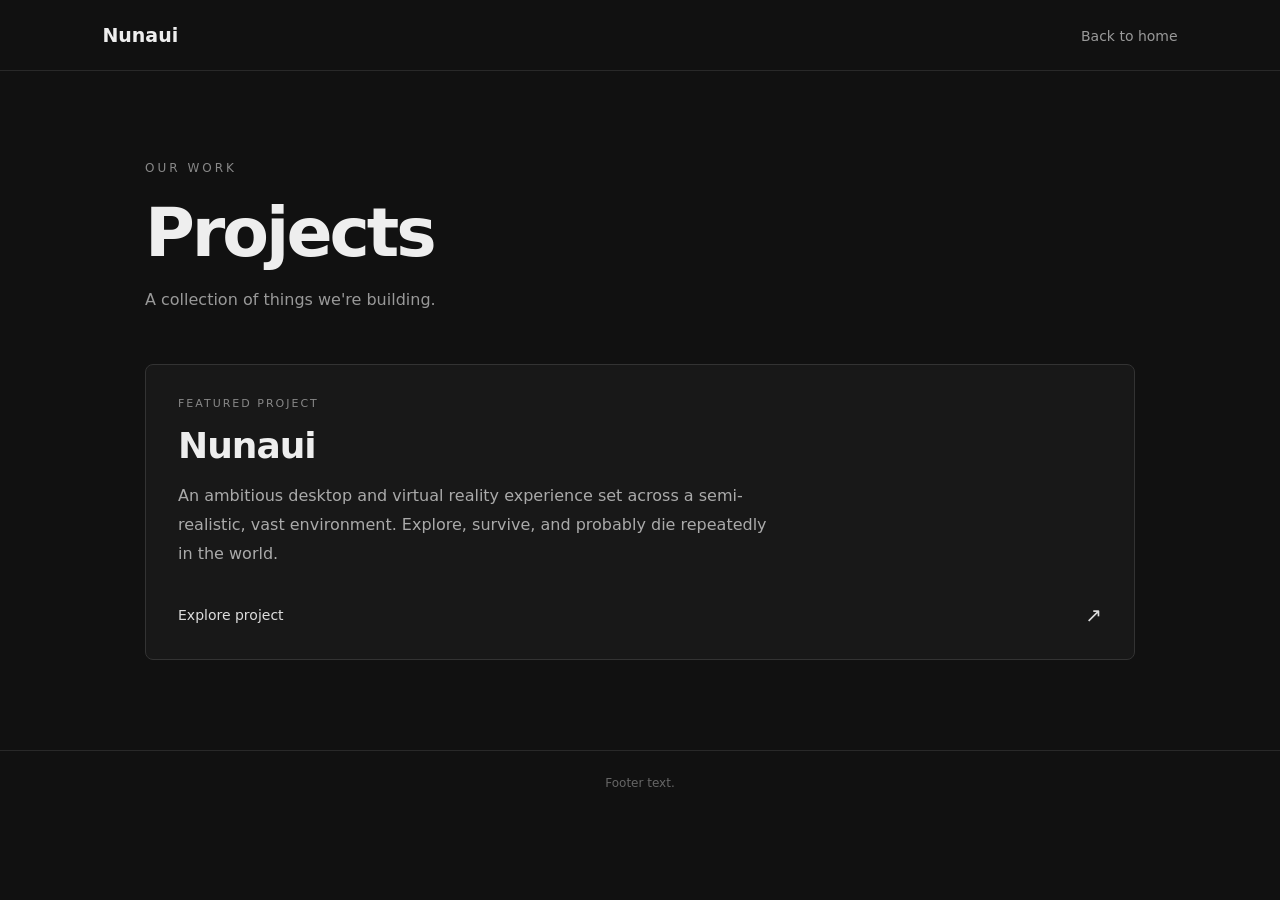
==== projects/index.html @ 595fc344 "Create projects page" ====
<!DOCTYPE html>
<html lang="en">
<head>
    <meta charset="UTF-8">
    <meta name="viewport" content="width=device-width, initial-scale=1.0">
    <meta name="theme-color" content="#111111">
    <title>Projects | Nunaui</title>

    <style>
        * {
            box-sizing: border-box;
        }

        body {
            margin: 0;
            min-height: 100vh;
            background: #111;
            color: #eee;
            font-family: system-ui, sans-serif;
        }

        header {
            padding: 24px 8%;
            border-bottom: 1px solid #292929;
            display: flex;
            justify-content: space-between;
            align-items: center;
        }

        .logo {
            font-size: 19px;
            font-weight: 700;
        }

        a {
            color: inherit;
            text-decoration: none;
        }

        nav a {
            color: #999;
            font-size: 14px;
            transition: color 0.2s;
        }

        nav a:hover {
            color: white;
        }

        main {
            max-width: 1050px;
            margin: auto;
            padding: 90px 30px;
        }

        .tag {
            color: #888;
            text-transform: uppercase;
            letter-spacing: 3px;
            font-size: 12px;
        }

        h1 {
            font-size: clamp(42px, 7vw, 68px);
            letter-spacing: -3px;
            margin: 18px 0;
        }

        .subtitle {
            color: #999;
            font-size: 16px;
            margin-bottom: 55px;
        }

        .project {
            display: block;
            border: 1px solid #333;
            border-radius: 8px;
            padding: 32px;
            background: #181818;
            transition: border-color 0.2s, background 0.2s;
        }

        .project:hover {
            border-color: #777;
            background: #1c1c1c;
        }

        .project-label {
            color: #888;
            text-transform: uppercase;
            font-size: 11px;
            letter-spacing: 2px;
        }

        .project h2 {
            font-size: 36px;
            letter-spacing: -1px;
            margin: 15px 0;
        }

        .project p {
            color: #aaa;
            line-height: 1.8;
            max-width: 600px;
        }

        .project-footer {
            display: flex;
            justify-content: space-between;
            align-items: center;
            margin-top: 35px;
            color: #ddd;
            font-size: 14px;
        }

        .arrow {
            font-size: 20px;
        }

        footer {
            border-top: 1px solid #292929;
            padding: 25px 8%;
            color: #666;
            font-size: 12px;
            text-align: center;
        }

        @media (max-width: 600px) {
            header {
                padding: 20px 6%;
            }

            main {
                padding: 65px 7%;
            }

            .project {
                padding: 24px;
            }
        }
    </style>
</head>

<body>

    <header>
        <a class="logo" href="index.html">Nunaui</a>
        <nav>
            <a href="index.html">Back to home</a>
        </nav>
    </header>

    <main>
        <div class="tag">Our work</div>
        <h1>Projects</h1>
        <p class="subtitle">
            A collection of things we're building.
        </p>

        <a class="project"
           href="https://github.com/ORGANIZATION/Nunaui">

            <div class="project-label">Featured project</div>

            <h2>Nunaui</h2>

            <p>
              An ambitious desktop and virtual reality experience
              set across a semi-realistic, vast environment. Explore, survive,
              and probably die repeatedly in the world.
            </p>

            <div class="project-footer">
                <span>Explore project</span>
                <span class="arrow">↗</span>
            </div>

        </a>
    </main>

    <footer>
        Footer text.
    </footer>

</body>
</html>
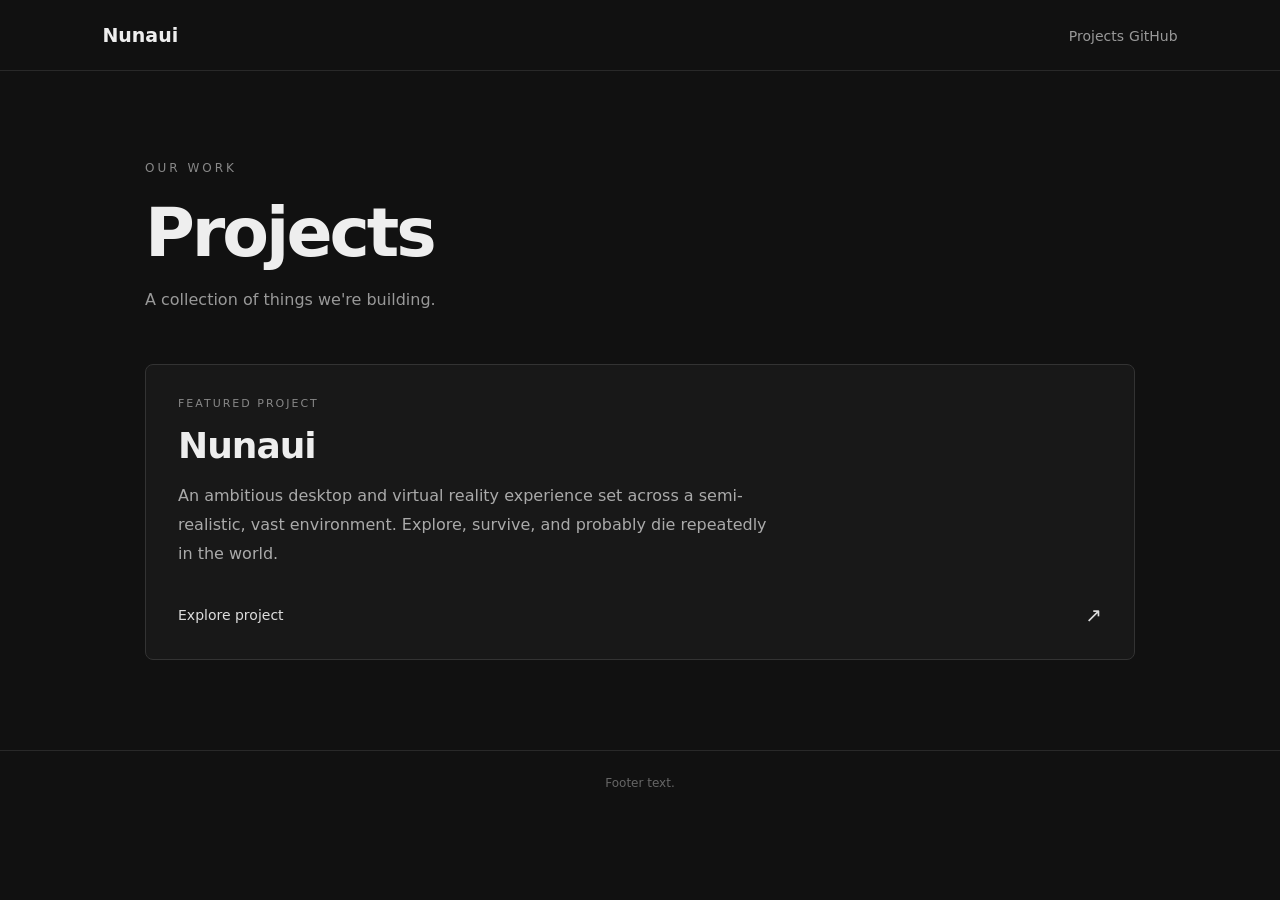
==== commit 9e328505: "Update index.html" ====
--- a/projects/index.html
+++ b/projects/index.html
@@ -146,9 +146,10 @@
 <body>
 
     <header>
-        <a class="logo" href="index.html">Nunaui</a>
+        <a class="logo" href="/">Nunaui</a>
         <nav>
-            <a href="index.html">Back to home</a>
+            <a href="/projects/">Projects</a>
+            <a href="https://github.com/Nunaui">GitHub</a>
         </nav>
     </header>
 
@@ -160,7 +161,7 @@
         </p>
 
         <a class="project"
-           href="https://github.com/ORGANIZATION/Nunaui">
+           href="/projects/nunaui/">
 
             <div class="project-label">Featured project</div>
 
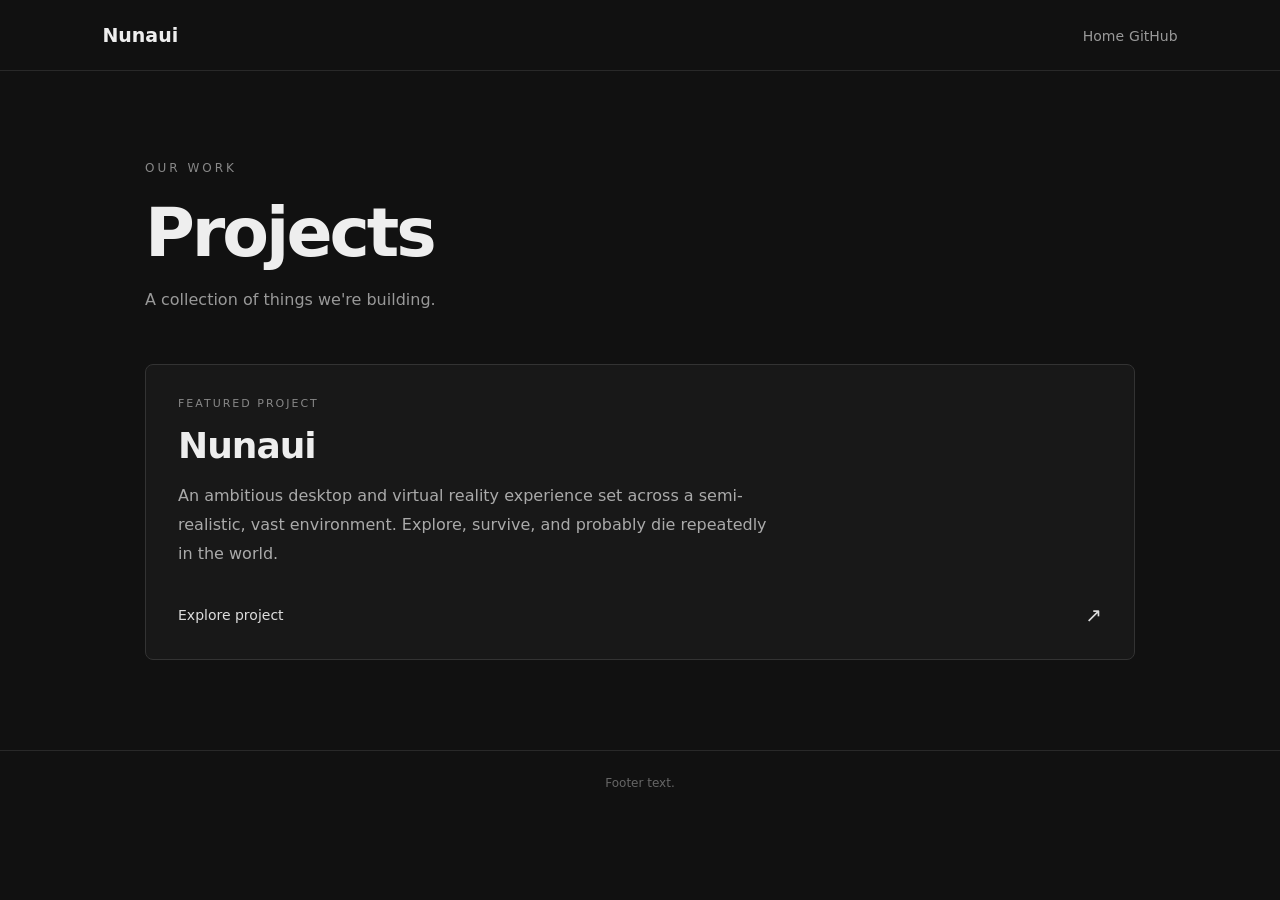
==== commit 65b50492: "Update index.html" ====
--- a/projects/index.html
+++ b/projects/index.html
@@ -144,11 +144,11 @@
 </head>
 
 <body>
-
+    
     <header>
         <a class="logo" href="/">Nunaui</a>
         <nav>
-            <a href="/projects/">Projects</a>
+            <a href="/">Home</a>
             <a href="https://github.com/Nunaui">GitHub</a>
         </nav>
     </header>
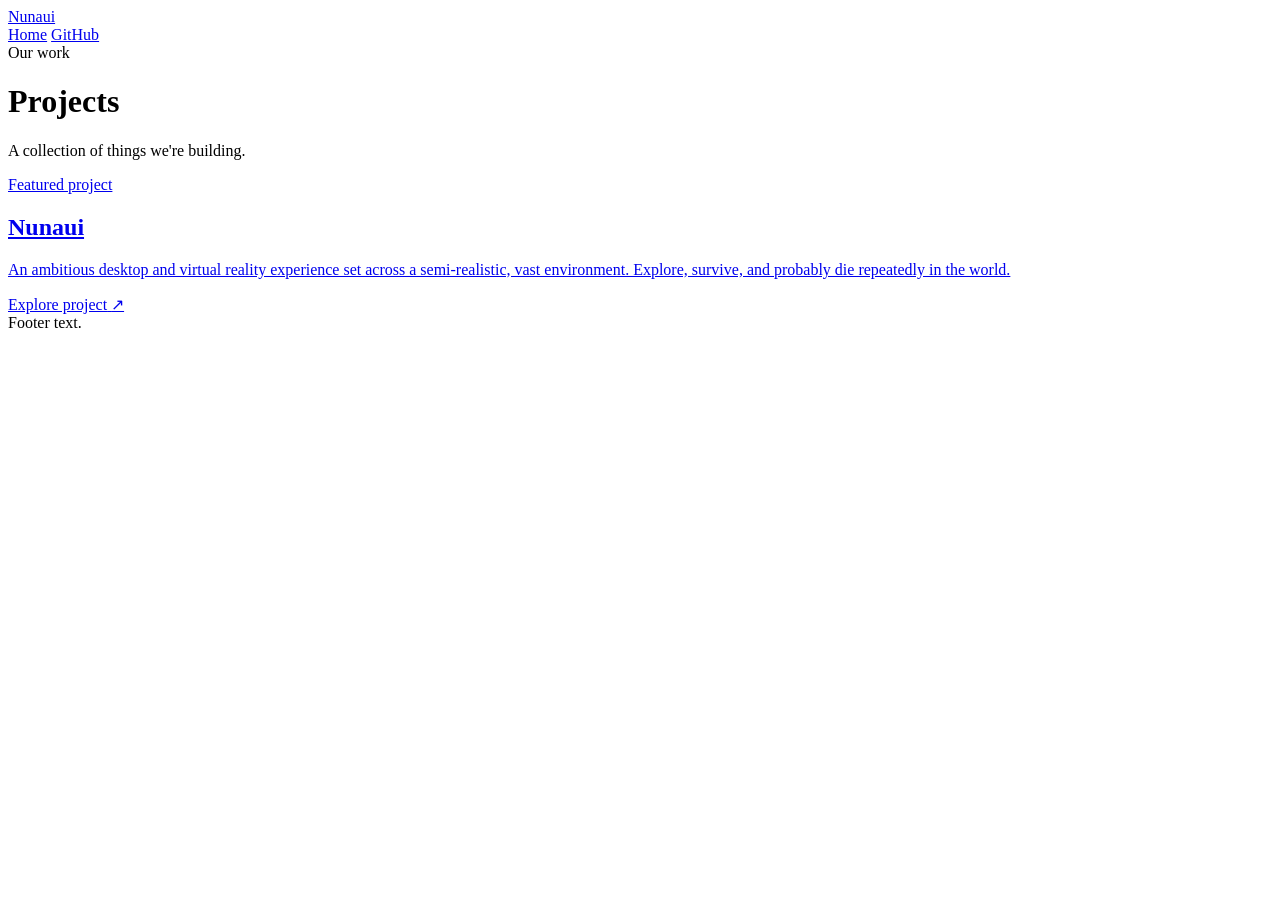
==== commit 3ace11e8: "Update index.html" ====
--- a/projects/index.html
+++ b/projects/index.html
@@ -7,140 +7,7 @@
     <meta name="theme-color" content="#111111">
     <title>Projects | Nunaui</title>
 
-    <style>
-        * {
-            box-sizing: border-box;
-        }
-
-        body {
-            margin: 0;
-            min-height: 100vh;
-            background: #111;
-            color: #eee;
-            font-family: system-ui, sans-serif;
-        }
-
-        header {
-            padding: 24px 8%;
-            border-bottom: 1px solid #292929;
-            display: flex;
-            justify-content: space-between;
-            align-items: center;
-        }
-
-        .logo {
-            font-size: 19px;
-            font-weight: 700;
-        }
-
-        a {
-            color: inherit;
-            text-decoration: none;
-        }
-
-        nav a {
-            color: #999;
-            font-size: 14px;
-            transition: color 0.2s;
-        }
-
-        nav a:hover {
-            color: white;
-        }
-
-        main {
-            max-width: 1050px;
-            margin: auto;
-            padding: 90px 30px;
-        }
-
-        .tag {
-            color: #888;
-            text-transform: uppercase;
-            letter-spacing: 3px;
-            font-size: 12px;
-        }
-
-        h1 {
-            font-size: clamp(42px, 7vw, 68px);
-            letter-spacing: -3px;
-            margin: 18px 0;
-        }
-
-        .subtitle {
-            color: #999;
-            font-size: 16px;
-            margin-bottom: 55px;
-        }
-
-        .project {
-            display: block;
-            border: 1px solid #333;
-            border-radius: 8px;
-            padding: 32px;
-            background: #181818;
-            transition: border-color 0.2s, background 0.2s;
-        }
-
-        .project:hover {
-            border-color: #777;
-            background: #1c1c1c;
-        }
-
-        .project-label {
-            color: #888;
-            text-transform: uppercase;
-            font-size: 11px;
-            letter-spacing: 2px;
-        }
-
-        .project h2 {
-            font-size: 36px;
-            letter-spacing: -1px;
-            margin: 15px 0;
-        }
-
-        .project p {
-            color: #aaa;
-            line-height: 1.8;
-            max-width: 600px;
-        }
-
-        .project-footer {
-            display: flex;
-            justify-content: space-between;
-            align-items: center;
-            margin-top: 35px;
-            color: #ddd;
-            font-size: 14px;
-        }
-
-        .arrow {
-            font-size: 20px;
-        }
-
-        footer {
-            border-top: 1px solid #292929;
-            padding: 25px 8%;
-            color: #666;
-            font-size: 12px;
-            text-align: center;
-        }
-
-        @media (max-width: 600px) {
-            header {
-                padding: 20px 6%;
-            }
-
-            main {
-                padding: 65px 7%;
-            }
-
-            .project {
-                padding: 24px;
-            }
-        }
-    </style>
+    <link rel="stylesheet" href="/style.css">
 </head>
 
 <body>
